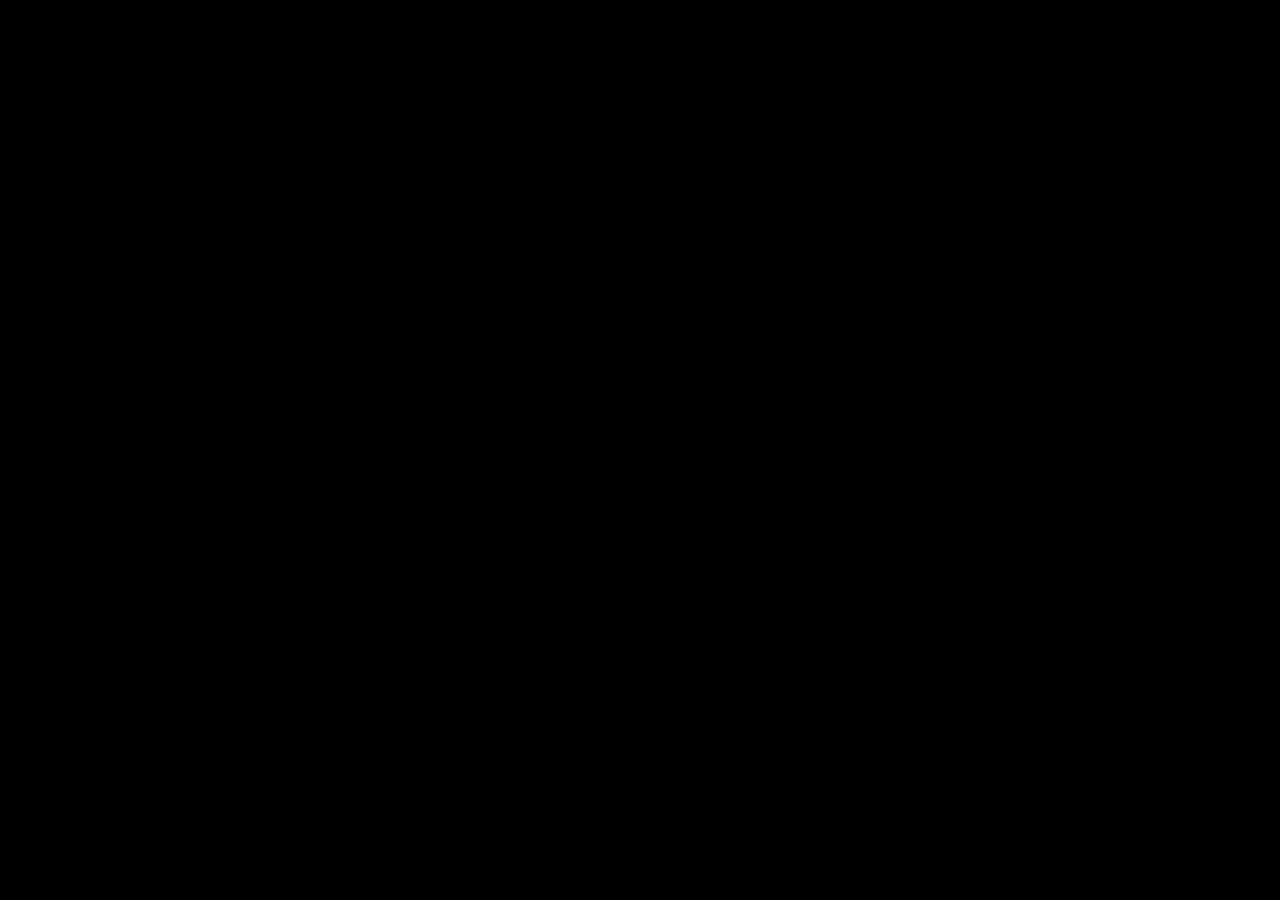
==== singolo1.html @ c95395d3 "docs: create html, css file + assets" ====
<!DOCTYPE html>
<html lang="en">
<head>
    <meta charset="UTF-8">
    <meta name="viewport" content="width=device-width, initial-scale=1.0">
    <meta http-equiv="X-UA-Compatible" content="ie=edge">
    <title>Document</title>
    <link rel="stylesheet" href="./singolo1.css">
</head>
<body>
    fdbcbn
</body>
---- singolo1.css ----
body {
    background-color: #000000;
}
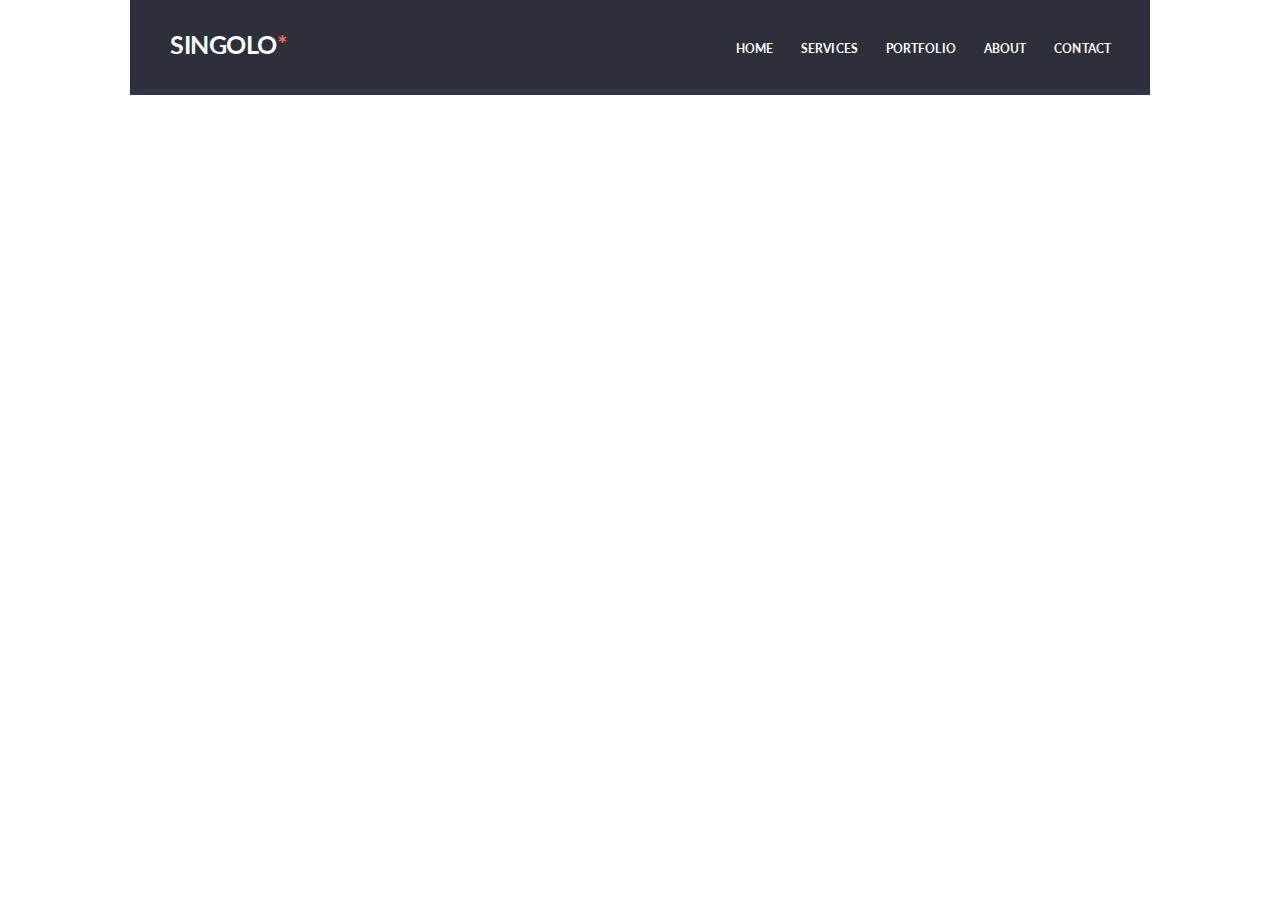
==== commit 25b03ce0: "feat: add header and style it" ====
--- a/singolo1.html
+++ b/singolo1.html
@@ -6,7 +6,22 @@
     <meta http-equiv="X-UA-Compatible" content="ie=edge">
     <title>Document</title>
     <link rel="stylesheet" href="./singolo1.css">
+    <link href="https://fonts.googleapis.com/css?family=Lato:300,400,700&display=swap" rel="stylesheet">
 </head>
 <body>
-    fdbcbn
+    <header class="section-header">
+        <div class="logo">
+            <h5 class="logo__main">SINGOLO<sup class="logo__star">*</sup></h5>
+            
+        </div>
+        <nav class="top-nav">
+            <ul class="nav">
+                <li class="top-nav__item">HOME</li>
+                <li class="top-nav__item">SERVICES</li>
+                <li class="top-nav__item">PORTFOLIO</li>
+                <li class="top-nav__item">ABOUT</li>
+                <li class="top-nav__item">CONTACT</li>
+            </ul>
+        </nav>
+    </header>
 </body>
--- a/singolo1.css
+++ b/singolo1.css
@@ -1,3 +1,67 @@
+* {
+    margin: 0;
+    padding: 0;
+}
+
 body {
-    background-color: #000000;
+    width: 1020px;
+    margin: 0 auto;
 }
+
+.section-header {
+    position: relative;
+    height: 89px;
+    background-color: #2d303a;
+    border-bottom: 6px solid #323746;
+    display: flex;
+    justify-content: space-between;
+}
+
+.logo {
+    position: relative;
+    padding: 41px 40px;
+}
+
+.logo__main {
+    color: #ffffff;
+    font-family: Lato;
+    font-size: 25px;
+    font-weight: 700;
+    line-height: 6.32px;
+    text-transform: uppercase;
+    letter-spacing: -0.5px;
+}
+
+.logo__star {
+    position: absolute;
+    color: #f06c64;
+    font-family: Lato;
+    font-size: 25px;
+}
+
+.top-nav {
+    color: #ffffff;
+    font-family: Lato;
+    font-size: 12px;
+    font-weight: 700;
+    line-height: 6.32px;
+    text-transform: uppercase;
+    margin-top: 46px;
+    margin-right: 39px;
+    letter-spacing: 0.1px;
+}
+
+.nav {
+    display: flex;
+}
+
+.top-nav__item {
+    margin-left: 28px;
+    list-style: none;
+}
+
+.top-nav__item:hover {
+    cursor: pointer;
+    color: #f06c64;
+    /* display: block; */
+}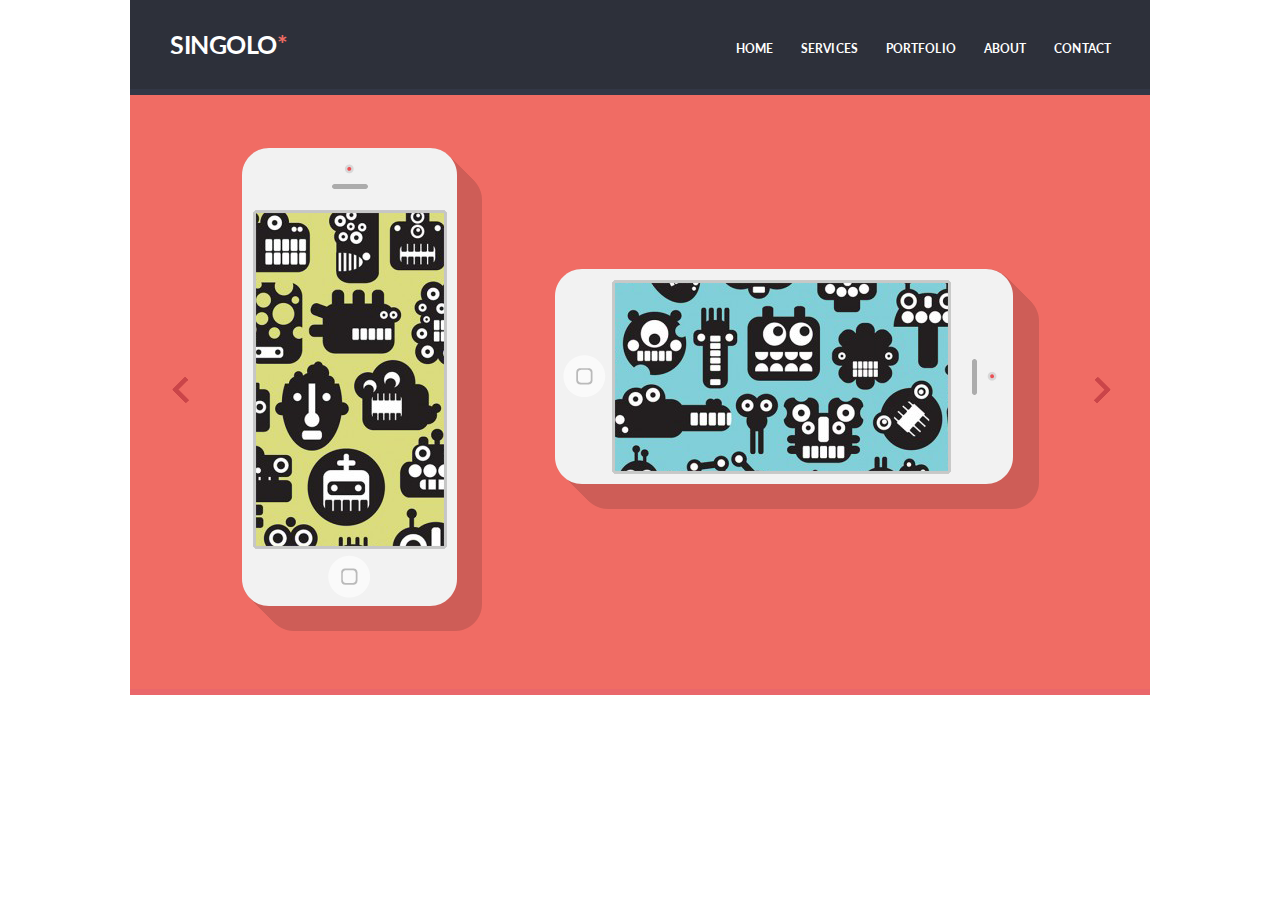
==== commit 3c4f1b5c: "feat: add section-slider + style it" ====
--- a/singolo1.html
+++ b/singolo1.html
@@ -24,4 +24,14 @@
             </ul>
         </nav>
     </header>
+    <aside class="section-slider">
+        <wrapper class="slider">
+            <div class="ctrl-left"></div>
+            <div class="slider-main">
+                <img class="iphone-vertical" src="./assets/img/iPhone_Vertical.png" alt="">
+                <img class="iphone-horizontal" src="./assets/img/iPhone_Horizontal.png" alt="">
+            </div>
+            <div class="ctrl-right"></div>
+        </wrapper>
+    </aside>
 </body>
--- a/singolo1.css
+++ b/singolo1.css
@@ -1,6 +1,7 @@
 * {
     margin: 0;
     padding: 0;
+    box-sizing: border-box;
 }
 
 body {
@@ -10,7 +11,7 @@
 
 .section-header {
     position: relative;
-    height: 89px;
+    height: 95px;
     background-color: #2d303a;
     border-bottom: 6px solid #323746;
     display: flex;
@@ -64,4 +65,65 @@
     cursor: pointer;
     color: #f06c64;
     /* display: block; */
-}+}
+
+.section-slider {
+    background-color: #f06c64;
+    border-bottom: 6px solid #ea676b;
+    height: 600px;
+}
+
+.slider {
+    display: flex;
+    justify-content: space-between;
+}
+
+.slider-main {
+    padding: 50px;
+    width: 100%;
+    text-align: center;
+    position: relative;
+}
+
+.iphone-vertical {
+    position: absolute;
+    top: 53px;
+    left: 47px;}
+
+.iphone-horizontal {
+    position: absolute;
+    top: 174px;
+    right: 49px;
+}
+
+.ctrl-left {
+    margin-top: 285px;
+    margin-left: 46px;
+    width: 21px;
+    height: 20px;
+    border-left: 5px solid #ca4549;
+    border-top: 5px solid #ca4549;
+    border-radius: 2px;
+    transform: rotate(-45deg);
+}
+
+.ctrl-left:hover {
+    cursor: pointer;
+    border-color: #b32d32;
+}
+
+.ctrl-right {
+    margin-top: 285px;
+    margin-right: 43px;
+    width: 21px;
+    height: 20px;
+    border-right: 5px solid #ca4549;
+    border-top: 5px solid #ca4549;
+    border-radius: 2px;
+    transform: rotate(45deg);
+}
+
+.ctrl-right:hover {
+    cursor: pointer;
+    border-color: #b32d32;
+}
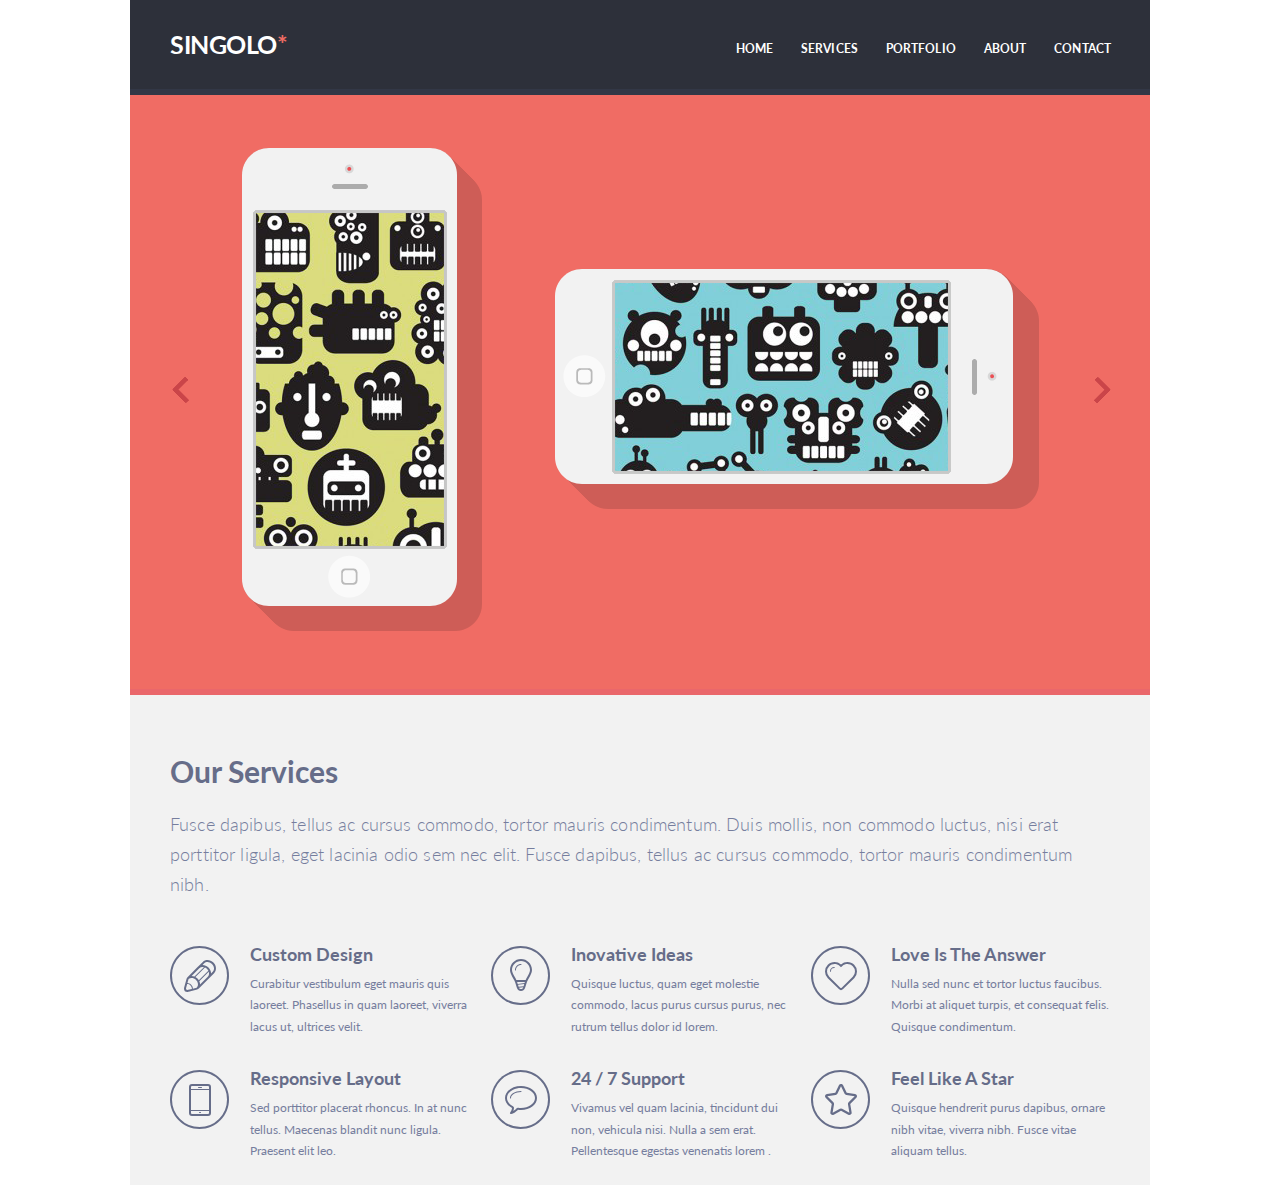
==== commit 30744b29: "feat: add section-services + style it" ====
--- a/singolo1.html
+++ b/singolo1.html
@@ -34,4 +34,46 @@
             <div class="ctrl-right"></div>
         </wrapper>
     </aside>
+    <aside class="section-services">
+        <h1 class="services__title">Our Services</h1>
+        <p class="services__description">Fusce dapibus, tellus ac cursus commodo, tortor mauris condimentum. Duis mollis, non commodo luctus, nisi erat porttitor ligula, eget lacinia odio sem nec elit. Fusce dapibus, tellus ac cursus commodo, tortor mauris condimentum nibh.</p>
+        <div class="services">
+            <div class="services-item">
+                <img src="./assets/img/servicesImg1.svg" alt="" class="services-item__img">
+                <h4 class="services-item__title">Custom Design
+                    <p class="services-item__description">Curabitur vestibulum eget mauris quis laoreet. Phasellus in quam laoreet, viverra lacus ut, ultrices velit.</p>
+                </h4>
+            </div>
+            <div class="services-item">
+                <img src="./assets/img/servicesImg2.svg" alt="" class="services-item__img">
+                <h4 class="services-item__title">Inovative Ideas
+                    <p class="services-item__description">Quisque luctus, quam eget molestie commodo, lacus purus cursus purus, nec rutrum tellus dolor id lorem.</p>
+                </h4>
+            </div>
+            <div class="services-item">
+                <img src="./assets/img/servicesImg3.svg" alt="" class="services-item__img">
+                <h4 class="services-item__title">Love Is The Answer
+                    <p class="services-item__description">Nulla sed nunc et tortor luctus faucibus. Morbi at aliquet turpis, et consequat felis. Quisque condimentum.</p>
+                </h4>
+            </div>
+            <div class="services-item">
+                <img src="./assets/img/servicesImg4.svg" alt="" class="services-item__img">
+                <h4 class="services-item__title">Responsive Layout
+                    <p class="services-item__description">Sed porttitor placerat rhoncus. In at nunc tellus. Maecenas blandit nunc ligula. Praesent elit leo.</p>
+                </h4>
+            </div>
+            <div class="services-item">
+                <img src="./assets/img/servicesImg5.svg" alt="" class="services-item__img">
+                <h4 class="services-item__title">24 / 7 Support
+                    <p class="services-item__description">Vivamus vel quam lacinia, tincidunt dui non, vehicula nisi. Nulla a sem erat. Pellentesque egestas venenatis lorem .</p>
+                </h4>
+            </div>
+            <div class="services-item">
+                <img src="./assets/img/servicesImg6.svg" alt="" class="services-item__img">
+                <h4 class="services-item__title">Feel Like A Star
+                    <p class="services-item__description">Quisque hendrerit purus dapibus, ornare nibh vitae, viverra nibh. Fusce vitae aliquam tellus.</p>
+                </h4>
+            </div>
+        </div>
+    </aside>
 </body>
--- a/singolo1.css
+++ b/singolo1.css
@@ -127,3 +127,67 @@
     cursor: pointer;
     border-color: #b32d32;
 }
+
+.section-services {
+    height: 496px;
+    padding: 40px;
+    background-color: #f2f2f2;
+    border-bottom: 6px solid #ffffff;
+}
+
+.services__title {
+    margin-top: 28px;
+    color: #666d89;
+    font-family: "Lato";
+    font-size: 30px;
+    font-weight: 700;
+    line-height: 17.86px;
+}
+
+.services__description {
+    margin-top: 28px;
+    color: #767e9e;
+    font-family: Lato;
+    font-size: 18px;
+    font-weight: 300;
+    line-height: 30px;
+    letter-spacing: 0.15px;
+}
+
+.services {
+    margin-top: 47px;
+    display: flex;
+    justify-content: space-between;
+    flex-wrap: wrap;
+}
+
+.services-item {
+    max-width: 299px;
+    min-width: 290px;
+    margin-bottom: 33px;
+    display: flex;
+    justify-content: space-between;
+    align-items: flex-start;
+}
+
+.services-item__img {
+
+}
+
+.services-item__title {
+    margin-left: 21px;
+    color: #666d89;
+    font-family: "Lato";
+    font-size: 18px;
+    font-weight: 700;
+    line-height: 17.86px;
+}
+
+.services-item__description {
+    margin-top: 9px;
+    color: #767e9e;
+    font-family: Lato;
+    font-size: 12px;
+    font-weight: 400;
+    line-height: 21.56px;
+}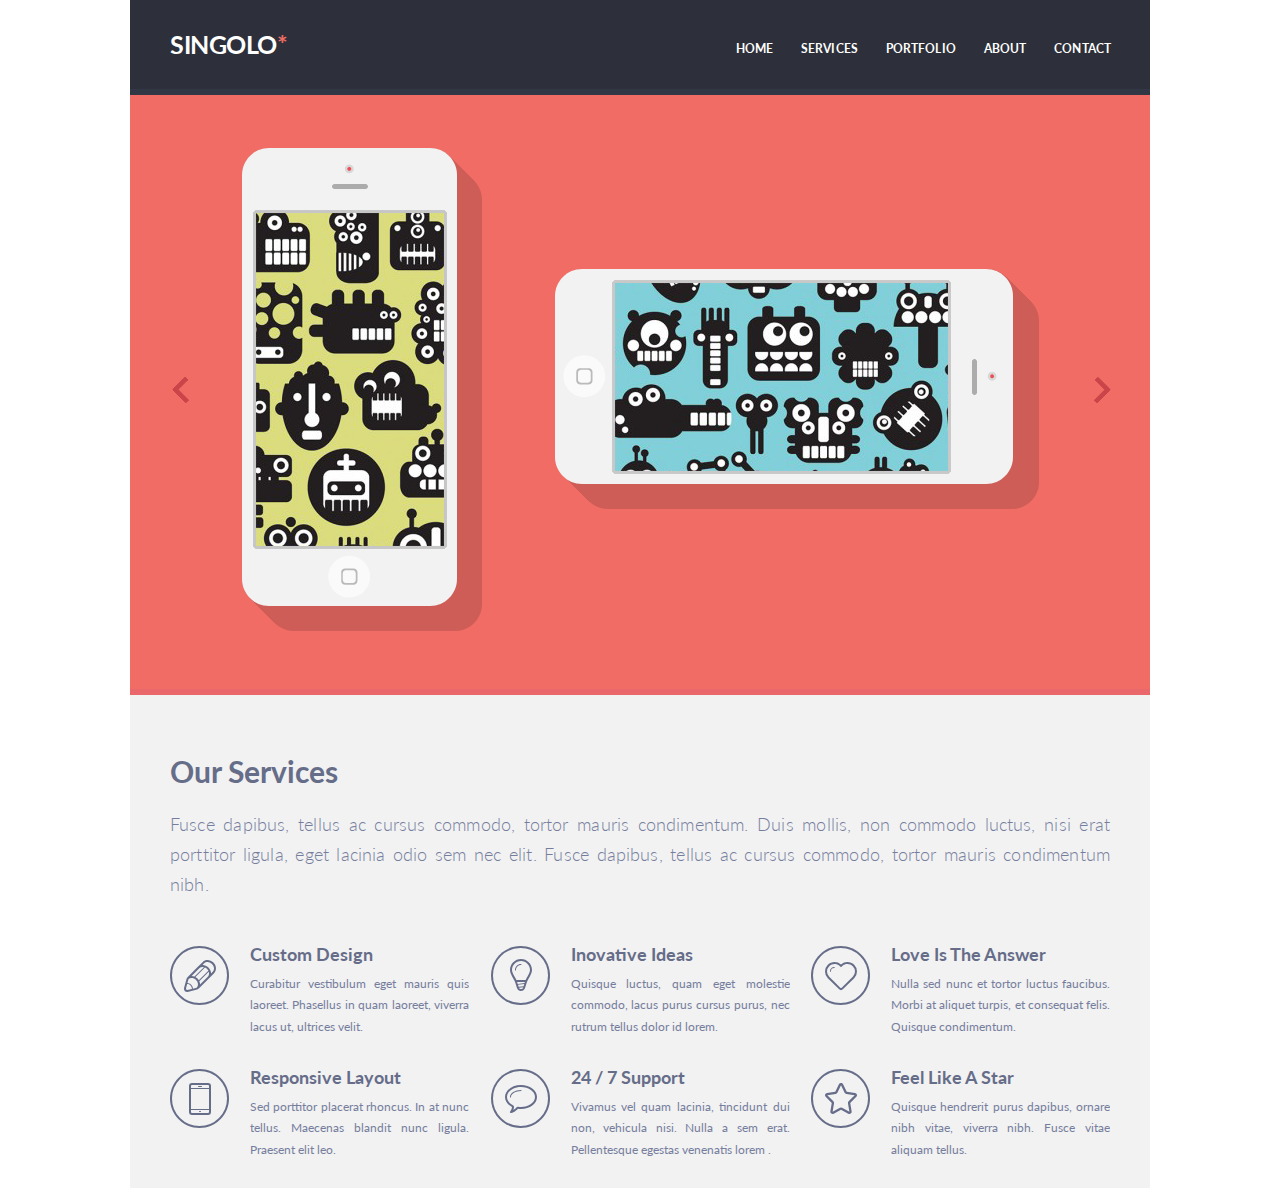
==== commit 4eaabcde: "feat: fix mistakes with technical task" ====
--- a/singolo1.html
+++ b/singolo1.html
@@ -11,7 +11,7 @@
 <body>
     <header class="section-header">
         <div class="logo">
-            <h5 class="logo__main">SINGOLO<sup class="logo__star">*</sup></h5>
+            <h1 class="logo__main">SINGOLO<sup class="logo__star">*</sup></h1>
             
         </div>
         <nav class="top-nav">
--- a/singolo1.css
+++ b/singolo1.css
@@ -7,6 +7,10 @@
 body {
     width: 1020px;
     margin: 0 auto;
+}
+
+p {
+    text-align: justify;
 }
 
 .section-header {
@@ -129,7 +133,7 @@
 }
 
 .section-services {
-    height: 496px;
+    height: 499px;
     padding: 40px;
     background-color: #f2f2f2;
     border-bottom: 6px solid #ffffff;
@@ -165,13 +169,16 @@
     max-width: 299px;
     min-width: 290px;
     margin-bottom: 33px;
+    overflow: hidden;
+    max-height: 90px;
     display: flex;
     justify-content: space-between;
     align-items: flex-start;
 }
 
 .services-item__img {
-
+    width: 59px;
+    height: 59px;
 }
 
 .services-item__title {
